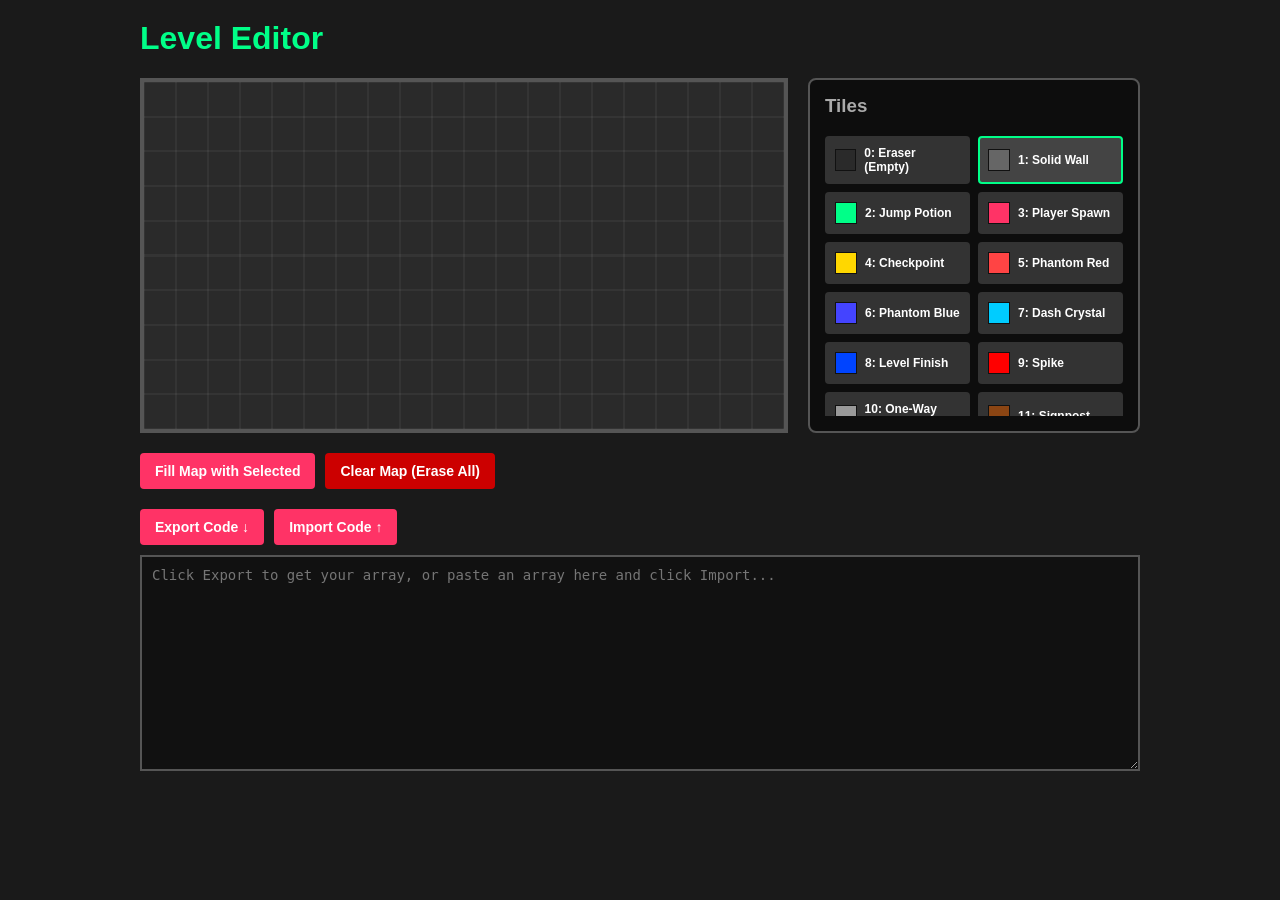
==== editor.html @ 0ae1170e "added editor so i can make levels easier" ====
<!DOCTYPE html>
<html lang="en">
<head>
    <meta charset="UTF-8">
    <meta name="viewport" content="width=device-width, initial-scale=1.0">
    <title>Level Editor - Where's My Spacebar?</title>
    <link rel="stylesheet" href="editor.css">
</head>
<body>
    <div class="editor-container">
        <h1>Level Editor</h1>
        
        <div class="main-workspace">
            <canvas id="editorCanvas" width="640" height="320"></canvas>
            
            <div class="palette-container">
                <h3>Tiles</h3>
                <div id="palette" class="palette-grid">
                    </div>
            </div>
        </div>

        <div class="tools">
            <button id="btnFill">Fill Map with Selected</button>
            <button id="btnClear" style="background-color: #cc0000;">Clear Map (Erase All)</button>
        </div>

        <div class="io-section">
            <div class="io-controls">
                <button id="btnExport">Export Code &darr;</button>
                <button id="btnImport">Import Code &uarr;</button>
            </div>
            <textarea id="ioTextarea" placeholder="Click Export to get your array, or paste an array here and click Import..." rows="12"></textarea>
        </div>
    </div>

    <script src="editor.js"></script>
</body>
</html>
---- editor.css ----
body {
    margin: 0;
    background-color: #1a1a1a;
    color: white;
    font-family: sans-serif;
    display: flex;
    justify-content: center;
    padding: 20px;
}

.editor-container {
    max-width: 1000px;
    width: 100%;
}

h1 { color: #00ff88; margin-top: 0; }
h3 { margin-top: 0; color: #aaa; }

.main-workspace {
    display: flex;
    gap: 20px;
    margin-bottom: 20px;
}

canvas {
    background-color: #2a2a2a;
    border: 4px solid #555;
    image-rendering: pixelated;
    cursor: crosshair;
}

.palette-container {
    background-color: rgba(0, 0, 0, 0.5);
    border: 2px solid #555;
    border-radius: 8px;
    padding: 15px;
    width: 300px;
}

.palette-grid {
    display: grid;
    grid-template-columns: repeat(2, 1fr);
    gap: 8px;
    max-height: 280px;
    overflow-y: auto;
}

.tile-btn {
    background-color: #333;
    color: white;
    border: 2px solid transparent;
    padding: 8px;
    font-size: 12px;
    cursor: pointer;
    border-radius: 4px;
    display: flex;
    align-items: center;
    gap: 8px;
    text-align: left;
}

.tile-btn.selected {
    border-color: #00ff88;
    background-color: #444;
}

.tile-btn:hover { background-color: #555; }

.tile-preview {
    width: 20px;
    height: 20px;
    border: 1px solid #111;
    display: inline-block;
}

button {
    background-color: #ff3366;
    color: white;
    border: none;
    padding: 10px 15px;
    font-size: 14px;
    cursor: pointer;
    border-radius: 4px;
    font-weight: bold;
}
button:hover { background-color: #ff668c; }

.tools { margin-bottom: 20px; display: flex; gap: 10px;}

.io-section {
    display: flex;
    flex-direction: column;
    gap: 10px;
}

.io-controls { display: flex; gap: 10px; }

textarea {
    width: 100%;
    background-color: #111;
    color: #00ff88;
    border: 2px solid #555;
    padding: 10px;
    font-family: monospace;
    font-size: 14px;
    resize: vertical;
    box-sizing: border-box;
}
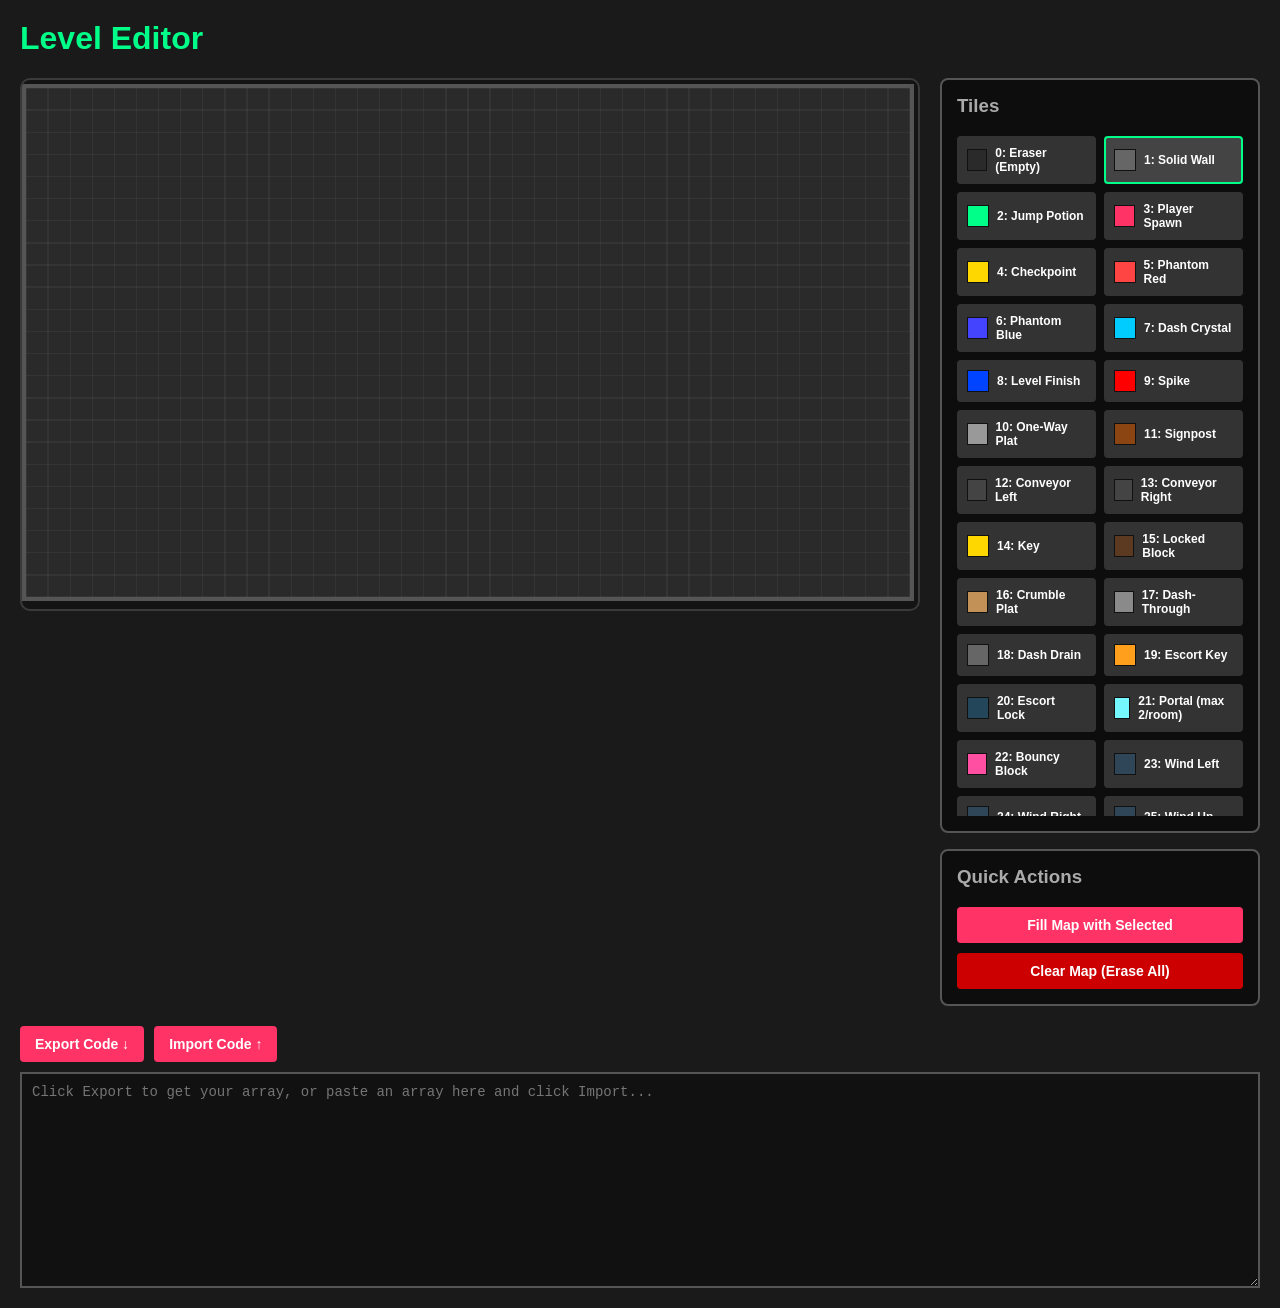
==== commit 2ac73dfb: "f" ====
--- a/editor.html
+++ b/editor.html
@@ -11,18 +11,26 @@
         <h1>Level Editor</h1>
         
         <div class="main-workspace">
-            <canvas id="editorCanvas" width="640" height="320"></canvas>
-            
-            <div class="palette-container">
-                <h3>Tiles</h3>
-                <div id="palette" class="palette-grid">
+            <div class="canvas-panel">
+                <div class="canvas-scroller">
+                    <canvas id="editorCanvas" width="1280" height="736"></canvas>
+                </div>
+            </div>
+
+            <aside class="editor-sidebar">
+                <div class="palette-container">
+                    <h3>Tiles</h3>
+                    <div id="palette" class="palette-grid"></div>
+                </div>
+
+                <div class="sidebar-card">
+                    <h3>Quick Actions</h3>
+                    <div class="tools">
+                        <button id="btnFill">Fill Map with Selected</button>
+                        <button id="btnClear" style="background-color: #cc0000;">Clear Map (Erase All)</button>
                     </div>
-            </div>
-        </div>
-
-        <div class="tools">
-            <button id="btnFill">Fill Map with Selected</button>
-            <button id="btnClear" style="background-color: #cc0000;">Clear Map (Erase All)</button>
+                </div>
+            </aside>
         </div>
 
         <div class="io-section">
@@ -36,4 +44,4 @@
 
     <script src="editor.js"></script>
 </body>
-</html>+</html>
--- a/editor.css
+++ b/editor.css
@@ -4,12 +4,13 @@
     color: white;
     font-family: sans-serif;
     display: flex;
+    align-items: flex-start;
     justify-content: center;
     padding: 20px;
 }
 
 .editor-container {
-    max-width: 1000px;
+    max-width: 1900px;
     width: 100%;
 }
 
@@ -17,9 +18,37 @@
 h3 { margin-top: 0; color: #aaa; }
 
 .main-workspace {
-    display: flex;
+    display: grid;
+    grid-template-columns: minmax(0, 1fr) 320px;
+    align-items: flex-start;
     gap: 20px;
     margin-bottom: 20px;
+}
+
+.canvas-panel {
+    min-width: 0;
+}
+
+.canvas-scroller {
+    display: flex;
+    align-items: flex-start;
+    justify-content: center;
+    overflow: hidden;
+    max-width: 100%;
+    max-height: calc(100vh - 120px);
+    padding: 4px 8px 8px 4px;
+    border: 2px solid #3a3a3a;
+    border-radius: 10px;
+    background-color: rgba(0, 0, 0, 0.25);
+    box-sizing: border-box;
+}
+
+.editor-sidebar {
+    position: sticky;
+    top: 20px;
+    display: flex;
+    flex-direction: column;
+    gap: 16px;
 }
 
 canvas {
@@ -27,21 +56,28 @@
     border: 4px solid #555;
     image-rendering: pixelated;
     cursor: crosshair;
+    display: block;
+    width: min(100%, 1280px, calc((100vh - 170px) * 40 / 23));
+    max-width: 100%;
+    max-height: calc(100vh - 170px);
+    height: auto;
 }
 
-.palette-container {
+.palette-container,
+.sidebar-card {
     background-color: rgba(0, 0, 0, 0.5);
     border: 2px solid #555;
     border-radius: 8px;
     padding: 15px;
-    width: 300px;
+    width: 100%;
+    box-sizing: border-box;
 }
 
 .palette-grid {
     display: grid;
     grid-template-columns: repeat(2, 1fr);
     gap: 8px;
-    max-height: 280px;
+    max-height: calc(100vh - 220px);
     overflow-y: auto;
 }
 
@@ -85,7 +121,15 @@
 }
 button:hover { background-color: #ff668c; }
 
-.tools { margin-bottom: 20px; display: flex; gap: 10px;}
+.tools {
+    display: flex;
+    flex-direction: column;
+    gap: 10px;
+}
+
+.tools button {
+    width: 100%;
+}
 
 .io-section {
     display: flex;
@@ -105,4 +149,4 @@
     font-size: 14px;
     resize: vertical;
     box-sizing: border-box;
-}+}
